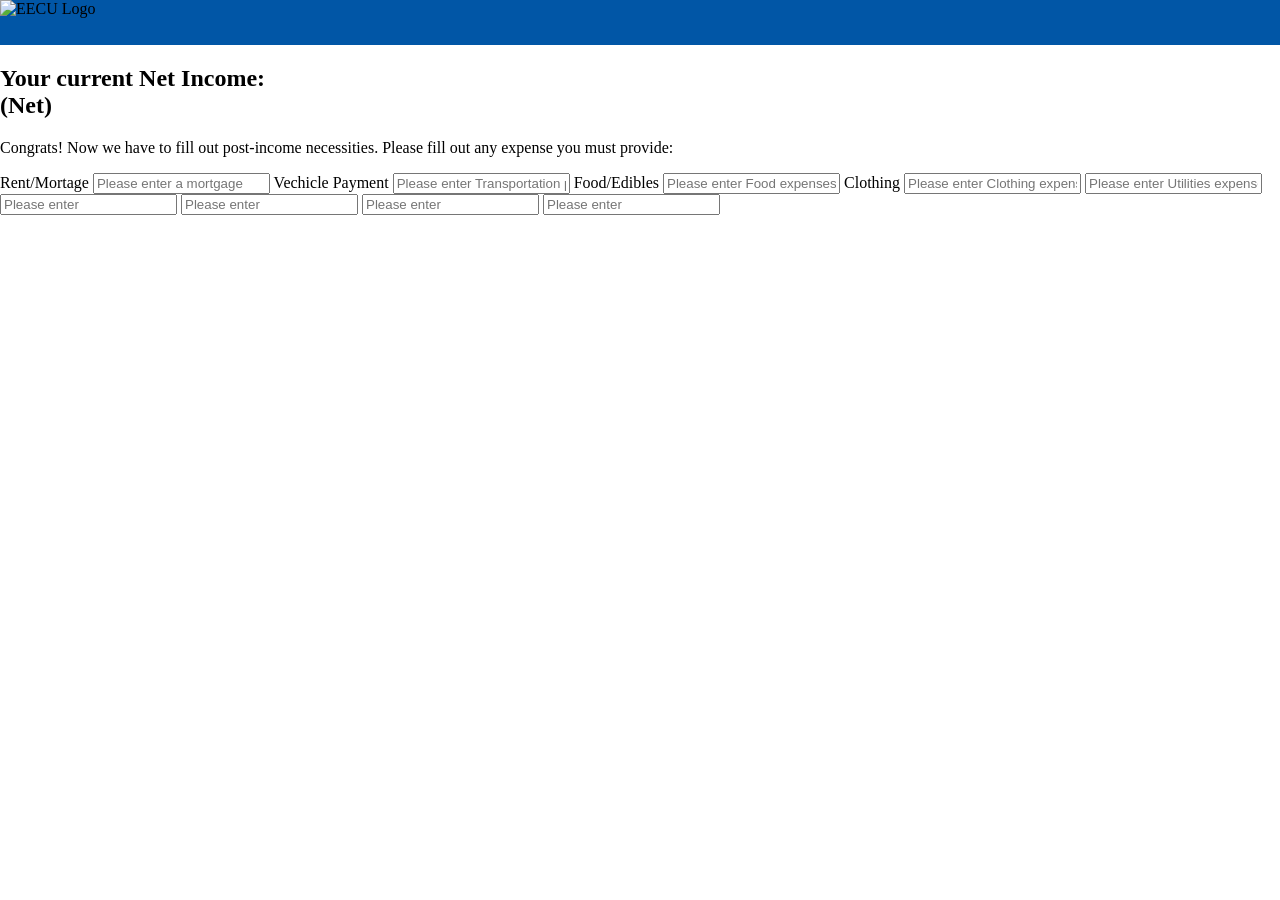
==== expenses.html @ 14a31eae "Merge pull request #1 from Rey-A-Vasquez/main Beginning HTML and CSS" ====
<!DOCTYPE html>
<html lang="en">
<head>
    <meta charset="UTF-8">
    <meta name="viewport" content="width=device-width, initial-scale=1.0">
    <title>Document</title>
    <link rel="stylesheet" href="style.css">
</head>
<body>
    <nav>
        <img src="#" alt="EECU Logo">
    </nav>
    <section>
        <h1>Your current Net Income: <br> (Net)</h1>
        <p>Congrats! Now we have to fill out post-income necessities. Please fill out any expense you must provide:</p>
        <form id="userExpenses">
            <label for="rent">Rent/Mortage</label>
            <input type="text" name="rent" id="rent" class="expenseFormInput" placeholder="Please enter a mortgage"> <!--Add Icons via emojis or img tag-->

            <label for="vehicle">Vechicle Payment</label>
            <input type="text" name="vehicle" id="vehicle" class="expenseFormInput" placeholder="Please enter Transportation payments">
            
            <label for="food">Food/Edibles</label>
            <input type="text" name="food" id="food" class="expenseFormInput" placeholder="Please enter Food expenses">

            <label for="clothing">Clothing</label>
            <input type="text" name="clothing" id="clothing" class="expenseFormInput" placeholder="Please enter Clothing expenses">

            <label for="Utilities"></label>
            <input type="text" name="utilities" id="utilities" class="expenseFormInput" placeholder="Please enter Utilities expenses">

            <label for=""></label>
            <input type="text" name="" id="" class="expenseFormInput" placeholder="Please enter"> <!--Continue adding form informatino and labels-->

            <label for=""></label>
            <input type="text" name="" id="" class="expenseFormInput" placeholder="Please enter">

            <label for=""></label>
            <input type="text" name="" id="" class="expenseFormInput" placeholder="Please enter">

            <label for=""></label>
            <input type="text" name="" id="" class="expenseFormInput" placeholder="Please enter"> <!--Last form may require a button & styling for functionality-->
        </form>
    </section>
    <!--Add Done Button-->
</body>
</html>
---- style.css ----
:root {
    --blue-color: #0156A6
}

body {
    margin: 0;
}
nav {
    background-color: var(--blue-color);
    display: flex;
    height: 5vh;
}
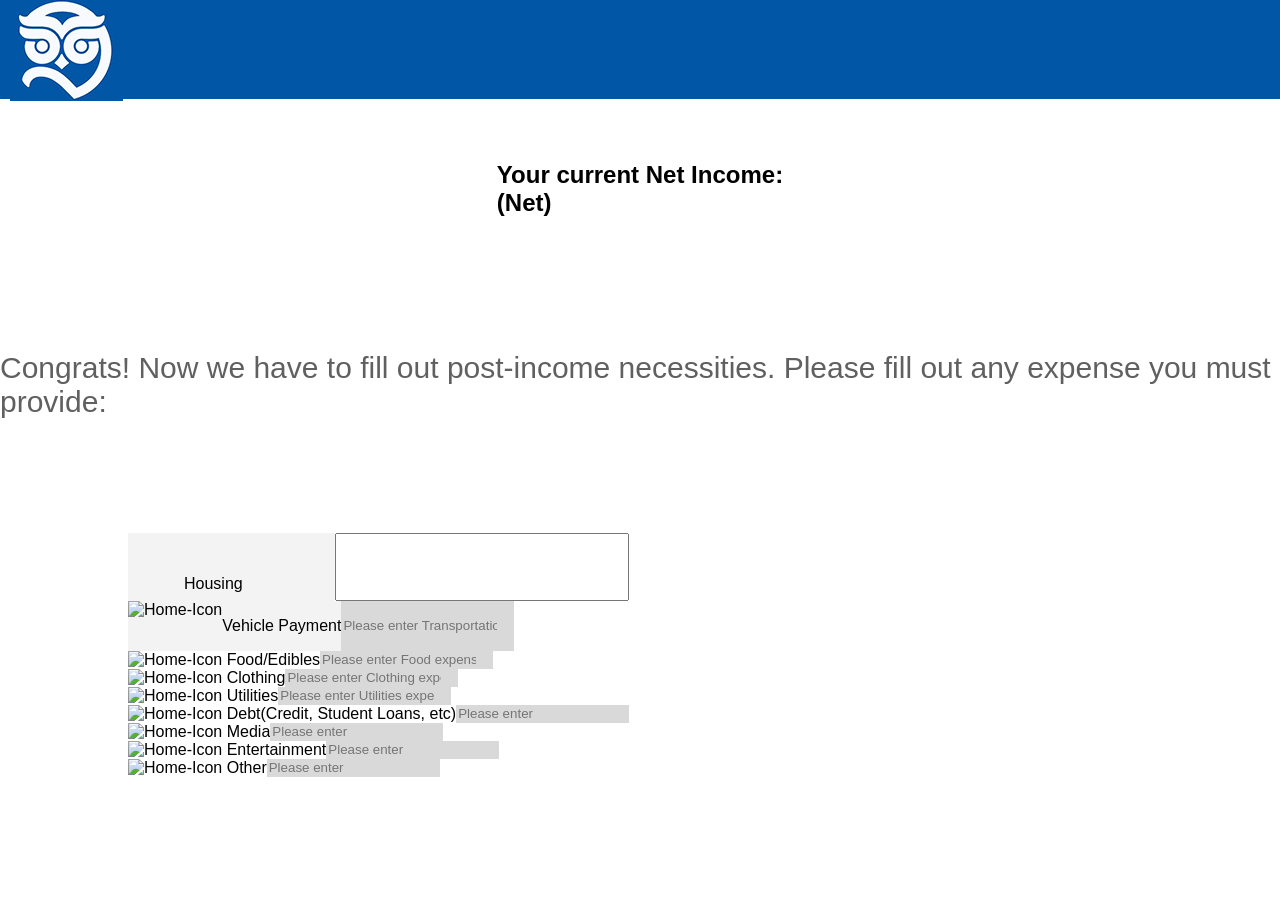
==== commit eb999f5f: "Merge pull request #11 from Randy-146/main Tried to fix input boxes" ====
--- a/expenses.html
+++ b/expenses.html
@@ -1,47 +1,111 @@
 <!DOCTYPE html>
 <html lang="en">
+
 <head>
     <meta charset="UTF-8">
     <meta name="viewport" content="width=device-width, initial-scale=1.0">
     <title>Document</title>
     <link rel="stylesheet" href="style.css">
 </head>
+
 <body>
     <nav>
-        <img src="#" alt="EECU Logo">
+        <a href="index.html" id="income-1">
+            <img src="/IMages/images 1.png" alt="EECU Logo">
+        </a>
     </nav>
-    <section>
+    <section class="net-income">
         <h1>Your current Net Income: <br> (Net)</h1>
         <p>Congrats! Now we have to fill out post-income necessities. Please fill out any expense you must provide:</p>
         <form id="userExpenses">
-            <label for="rent">Rent/Mortage</label>
-            <input type="text" name="rent" id="rent" class="expenseFormInput" placeholder="Please enter a mortgage"> <!--Add Icons via emojis or img tag-->
-
-            <label for="vehicle">Vechicle Payment</label>
-            <input type="text" name="vehicle" id="vehicle" class="expenseFormInput" placeholder="Please enter Transportation payments">
-            
-            <label for="food">Food/Edibles</label>
-            <input type="text" name="food" id="food" class="expenseFormInput" placeholder="Please enter Food expenses">
-
-            <label for="clothing">Clothing</label>
-            <input type="text" name="clothing" id="clothing" class="expenseFormInput" placeholder="Please enter Clothing expenses">
-
-            <label for="Utilities"></label>
-            <input type="text" name="utilities" id="utilities" class="expenseFormInput" placeholder="Please enter Utilities expenses">
-
-            <label for=""></label>
-            <input type="text" name="" id="" class="expenseFormInput" placeholder="Please enter"> <!--Continue adding form informatino and labels-->
-
-            <label for=""></label>
-            <input type="text" name="" id="" class="expenseFormInput" placeholder="Please enter">
-
-            <label for=""></label>
-            <input type="text" name="" id="" class="expenseFormInput" placeholder="Please enter">
-
-            <label for=""></label>
-            <input type="text" name="" id="" class="expenseFormInput" placeholder="Please enter"> <!--Last form may require a button & styling for functionality-->
+            <section class="expenses-column">
+                <div class="row housing">
+                    <label for="">Housing</label>
+                    <input type="number" name="housing">
+                </div>
+                <!--
+            <span class="input-align">
+                <span class="label-box">
+            <label for="rent">
+                <span class="expense-desc">
+                <img src="./IMages/Home.svg" alt="Home-Icon">
+                <p>Rent/Mortage</p>
+            </label>
+        </span>
+            <input type="number" name="rent" id="rent" class="expenseFormInput" placeholder="Please enter a mortgage">
+            </span>
+            <!--Add Icons via emojis or img tag-->
+        <span class="input-align">
+            <span class="label-box">
+            <label for="vehicle">
+                <span class="expense-desc">
+                <img src="./IMages/Car.svg" alt="Home-Icon">
+                <p>Vehicle Payment</p>
+            </span>
+            </label>
+        </span>
+            <input type="number" name="vehicle" id="vehicle" class="expenseFormInput"
+                placeholder="Please enter Transportation payments">
+        </span>
+        <span class="input-align">
+            <label for="food">
+                <img src="./IMages/Shopping cart.svg" alt="Home-Icon">
+                Food/Edibles
+            </label>
+            <input type="number" name="food" id="food" class="expenseFormInput"
+                placeholder="Please enter Food expenses">
+            </span>
+            <span class="input-align">
+            <label for="clothing">
+                <img src="./IMages/Clothing.svg" alt="Home-Icon">
+                Clothing
+            </label>
+            <input type="number" name="clothing" id="clothing" class="expenseFormInput"
+                placeholder="Please enter Clothing expenses">
+            </span>
+            <span class="input-align">
+            <label for="utilities">
+                <img src="./IMages/Utilities.svg" alt="Home-Icon">
+                Utilities
+            </label>
+            <input type="number" name="utilities" id="utilities" class="expenseFormInput"
+                placeholder="Please enter Utilities expenses">
+            </span>
+            <span class="input-align">
+            <label for="debt">
+                <img src="./IMages/Credit card.svg" alt="Home-Icon">
+                Debt(Credit, Student Loans, etc)
+            </label>
+            <input type="number" name="debt" id="debt" class="expenseFormInput" placeholder="Please enter">
+        </span>
+            <!--Continue adding form informatinon and labels-->
+            <span class="input-align">
+            <label for="media">
+                <img src="./IMages/Media.svg" alt="Home-Icon">
+                Media
+            </label>
+            <input type="number" name="media" id="media" class="expenseFormInput" placeholder="Please enter">
+        </span>
+        <span class="input-align">
+            <label for="entertainment">
+                <img src="./IMages/Television.svg" alt="Home-Icon">
+                Entertainment
+            </label>
+            <input type="number" name="entertainment" id="entertainment" class="expenseFormInput"
+                placeholder="Please enter">
+            </span>
+            <span class="input-align">
+            <label for="other">
+                <img src="./IMages/Other.svg" alt="Home-Icon">
+                Other
+            </label>
+            <input type="number" name="other" id="other" class="expenseFormInput" placeholder="Please enter">
+            </span>
+            </section>
+            <!--Last form may require a button & styling for functionality-->
         </form>
     </section>
     <!--Add Done Button-->
 </body>
+
 </html>
--- a/style.css
+++ b/style.css
@@ -1,12 +1,297 @@
-:root {
-    --blue-color: #0156A6
+
+/*Font Setup for buttons*/
+.gabarito-Buttons {
+    font-family: "Gabarito", sans-serif;
+    font-optical-sizing: auto;
+    font-weight: 400;
+    font-style: 51px;
+  }
+
+  .row {
+    display: flex;
+    flex-flow: row nowrap;
+    /* align-items: center; */
+  }
+  
+  .row > label {
+    background-color: var(--light-gray);
+    width: 40%;
+    padding: 0.5rem;
+  }
+
+  .row > label:before {
+    content: "";
+    display: inline-block;
+    width: 3rem;
+    height: 3rem;
+  }
+
+  .row.housing > label:before {
+    background-image: url("./IMages/Home.svg")
+  }
+  
+.row > input {
+    width: 60%;
+}
+
+.gantari-font> {
+    font-family: "Gantari", sans-serif;
+    font-optical-sizing: auto;
+    font-weight: 400;
+    font-style: 13px ;
+  }
+
+  :root {
+    --blue-color: #0156A6;
+    --green-btn: #01A640;
+    --good-outcome: #60FF7D;
+    --grey: #606060;
+    --main-content-border:#E0E0E0;
+    --light-gray: #F3F3F3;
 }
 
 body {
+    
     margin: 0;
+    font-family: 'Gabarito', sans-serif;
 }
 nav {
     background-color: var(--blue-color);
     display: flex;
-    height: 5vh;
+    height: 11vh;
+}
+
+#hero {
+    background-size: 100%;
+    height: 100vh;
+    background-repeat: none;
+    z-index: -1;
+    display: flex;
+    flex-direction: column;
+    justify-content: center;
+    align-items: center;
+
+}
+
+#Hero-Text {
+    height: 410px;
+    width: 576px;
+}
+
+a {
+    text-decoration: none;
+    border-radius: 60px;
+    color: white;
+    height: 12vh;
+    width: 30vw;
+    font-family: "Gabarito";
+    font-size: 51px;
+    outline: none;
+    border: #01A640;
+    text-align: center;
+    line-height: 12vh;
+    background-color: #01A640;
+}
+#beginButton {
+    border-radius: 60px;
+    color: rgb(251, 251, 251);
+    text-size-adjust: 75%;
+}
+
+
+footer {
+   display: flex;
+   justify-content: center;
+   align-items: center;
+   flex: 1;
+   color:white;
+   text-align: center;
+}
+
+#bottom-nav {
+    height: 10vh;
+    width: 100%;
+    background: linear-gradient(90deg, #0076A8, #002E42 100%)
+
+   
+}
+#welcome-screen > a{
+    line-height:7vh;
+    height:7vh;
+}
+
+
+#welcome-screen {
+    font-family: "gantari";
+    display: flex;
+    flex-direction: column;
+    justify-content: space-around;
+    align-items: center;
+    height: 80vh;
+}
+#welcome-screen > h1{
+    font-size:50px;
+}
+
+#welcome-screen > p {
+    color: #606060;
+    font-size:30px;
+}
+
+#nextButton {
+    text-decoration: none;
+    border-radius: 56px;
+    background-color: #01A640;
+    color: white;
+    height: 6vh;
+    width: 12vw;
+    font-family: "Gabarito";
+    font-size: 30px;
+    outline: none;
+    border: #01A640
+}
+
+/*Income Styling*/
+#income {
+    padding: 0;
+    background-color:#d9d9d9;
+    width:32vw;
+    height: 8.5vh;
+    color:#818080;
+}
+.dropdown > select{
+    border:none;
+    padding: 0;
+    font-size:25px;
+    color:#818080;
+    background-color:#d9d9d9;
+    height: 8.5vh;
+    margin-bottom:5vh;
+}
+.net-income {
+    display: flex;
+    flex-direction: column;
+    justify-content: space-around;
+    align-items: center;
+    height: 80vh;
+}
+.net-imcome h1{
+    font-size:50px;
+}
+.net-income > p {
+    color: #606060;
+    font-size:30px;
+}
+#userExpenses{
+    display:flex;
+
+    width: 80vw;
+}
+/* #userExpenses label{
+    width:20%;
+}
+#userExpenses input{
+    width:80%;
+} */
+
+#income-1 {
+    background-color: transparent;
+    margin-left: -14vh;
+}
+
+#careers {
+    display: flex;
+    flex-direction: column;
+    justify-content: space-around;
+    align-items: center;
+
+    height: 10vh;
+}
+
+.expenses-column {
+    display: flex;
+    flex-direction: column;
+}
+
+.input-align {
+    display: flex;
+}
+
+.label-box {
+    Display:flex;
+    background-color:rgba(243, 243, 243, 1)
+}
+
+.expense-desc {
+display:flex;
+background-color: rgba(243, 243, 243, 1)
+}
+
+.expenseFormInput {
+background-color: rgba(217, 217, 217, 1);
+border: none;
+}
+
+/* Desktop */
+.indexBody {
+    background-image: url("/IMages/Hero-Image.png");
+    background-size: cover;
+    background-position: center;
+    background-repeat: no-repeat;
+}
+@media (min-width: 769px) {
+    .indexBody {
+        background-image: url("/IMages/Hero-Image.png");
+        background-size: cover;
+        background-position: center;
+    }
+}
+/* Mobile */
+@media (max-width: 768px) {
+    .indexBody {
+        background-image: url(/IMages/Mobile.png);
+    }
+}
+
+
+/* Next button */
+
+a[href="expenses.html"] {
+    text-decoration: none;
+    border-radius: 56px;
+    background-color: #01A640;
+    color: white;
+    height: 6vh;
+    width: 12vw;
+    font-family: "Gabarito";
+    font-size: 30px;
+    outline: none;
+    border: #01A640;
+    text-align: center;
+    line-height: 6vh;
+    position: absolute;
+    justify-self: flex-end;
+    margin-top: 77vh;
+    border: none;
+}
+
+.dropdown {
+    display: flex;
+    flex-direction: column;
+    justify-content: space-around;
+    align-items: center;
+    width: 12px;
+    height: 80vh;
+    margin-bottom: 40vh;
+    text-decoration: none;
+    border: none;
+}
+
+#salary {
+    display: flex;
+    flex-direction: column;
+    justify-content: space-around;
+    align-items: center;
+    width:47VH;
+    height: 10vh;
 }
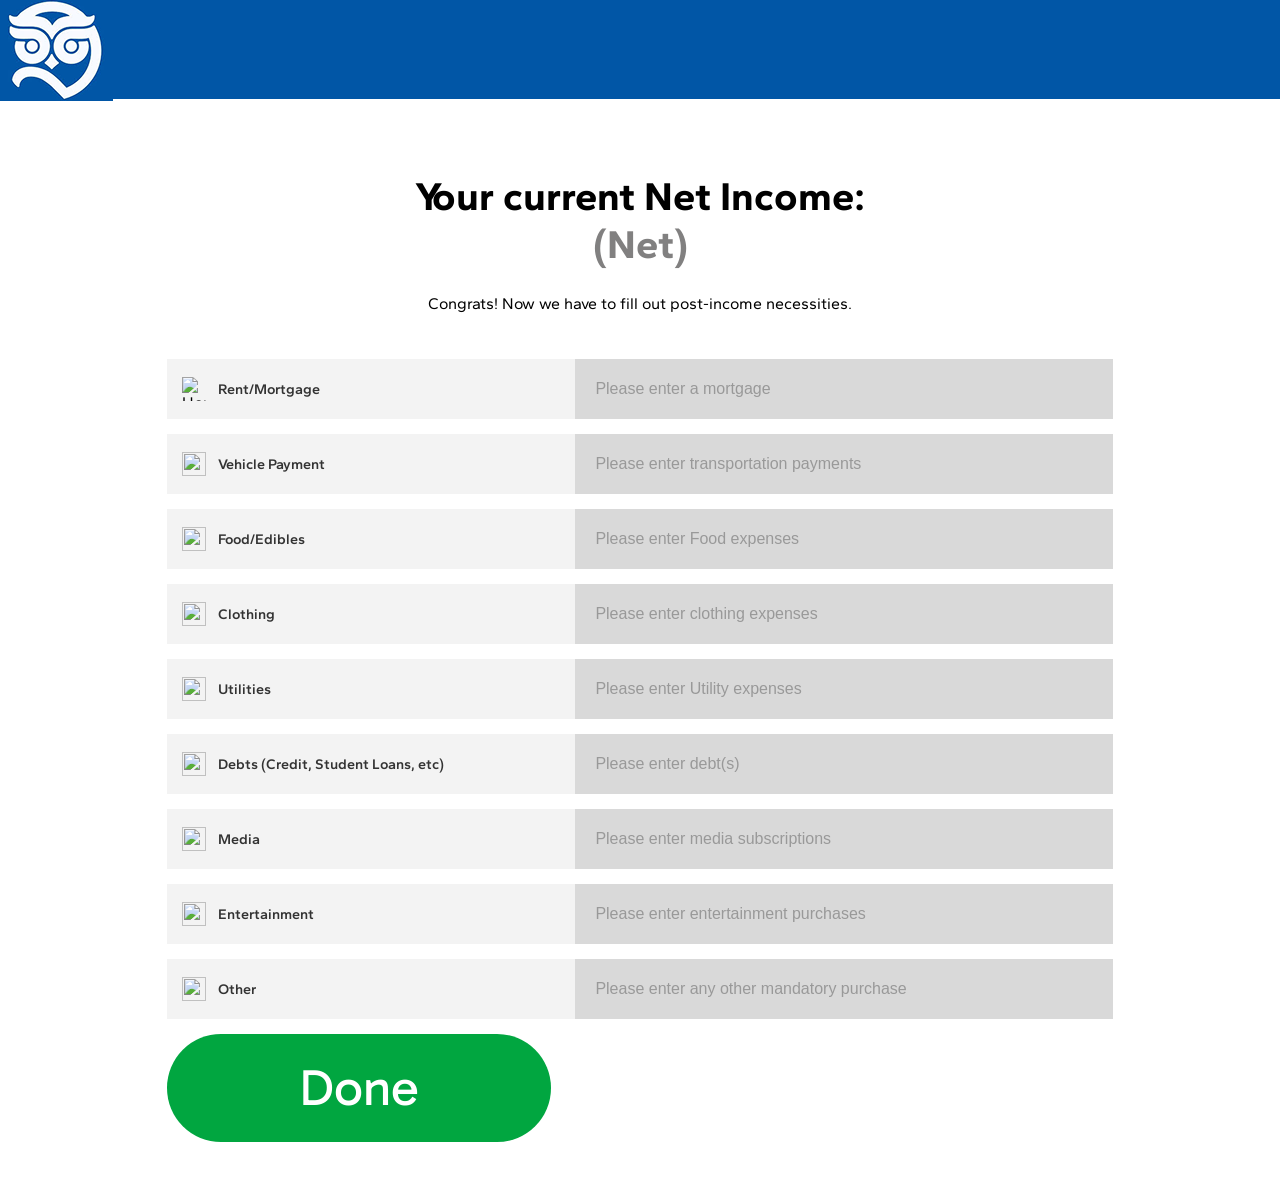
==== commit 27c2271c: "fixing the buttons, and began more of the media queries. I also made the expense inputs." ====
--- a/expenses.html
+++ b/expenses.html
@@ -4,10 +4,11 @@
 <head>
     <meta charset="UTF-8">
     <meta name="viewport" content="width=device-width, initial-scale=1.0">
-    <title>Document</title>
+    <title>Income</title>
     <link rel="stylesheet" href="style.css">
+    <link rel="stylesheet" href="style.css">
+    <link rel="icon" href="/IMages/images 1.png">
 </head>
-
 <body>
     <nav>
         <a href="index.html" id="income-1">
@@ -15,94 +16,83 @@
         </a>
     </nav>
     <section class="net-income">
-        <h1>Your current Net Income: <br> (Net)</h1>
-        <p>Congrats! Now we have to fill out post-income necessities. Please fill out any expense you must provide:</p>
+        <h1>Your current Net Income: <br> <span id="displayNet">(Net)</span></h1>
+        <p>Congrats! Now we have to fill out post-income necessities.</p>
+    
         <form id="userExpenses">
-            <section class="expenses-column">
-                <div class="row housing">
-                    <label for="">Housing</label>
-                    <input type="number" name="housing">
-                </div>
-                <!--
-            <span class="input-align">
-                <span class="label-box">
-            <label for="rent">
-                <span class="expense-desc">
-                <img src="./IMages/Home.svg" alt="Home-Icon">
-                <p>Rent/Mortage</p>
-            </label>
-        </span>
-            <input type="number" name="rent" id="rent" class="expenseFormInput" placeholder="Please enter a mortgage">
-            </span>
-            <!--Add Icons via emojis or img tag-->
-        <span class="input-align">
-            <span class="label-box">
-            <label for="vehicle">
-                <span class="expense-desc">
-                <img src="./IMages/Car.svg" alt="Home-Icon">
-                <p>Vehicle Payment</p>
-            </span>
-            </label>
-        </span>
-            <input type="number" name="vehicle" id="vehicle" class="expenseFormInput"
-                placeholder="Please enter Transportation payments">
-        </span>
-        <span class="input-align">
-            <label for="food">
-                <img src="./IMages/Shopping cart.svg" alt="Home-Icon">
-                Food/Edibles
-            </label>
-            <input type="number" name="food" id="food" class="expenseFormInput"
-                placeholder="Please enter Food expenses">
-            </span>
-            <span class="input-align">
-            <label for="clothing">
-                <img src="./IMages/Clothing.svg" alt="Home-Icon">
-                Clothing
-            </label>
-            <input type="number" name="clothing" id="clothing" class="expenseFormInput"
-                placeholder="Please enter Clothing expenses">
-            </span>
-            <span class="input-align">
-            <label for="utilities">
-                <img src="./IMages/Utilities.svg" alt="Home-Icon">
-                Utilities
-            </label>
-            <input type="number" name="utilities" id="utilities" class="expenseFormInput"
-                placeholder="Please enter Utilities expenses">
-            </span>
-            <span class="input-align">
-            <label for="debt">
-                <img src="./IMages/Credit card.svg" alt="Home-Icon">
-                Debt(Credit, Student Loans, etc)
-            </label>
-            <input type="number" name="debt" id="debt" class="expenseFormInput" placeholder="Please enter">
-        </span>
-            <!--Continue adding form informatinon and labels-->
-            <span class="input-align">
-            <label for="media">
-                <img src="./IMages/Media.svg" alt="Home-Icon">
-                Media
-            </label>
-            <input type="number" name="media" id="media" class="expenseFormInput" placeholder="Please enter">
-        </span>
-        <span class="input-align">
-            <label for="entertainment">
-                <img src="./IMages/Television.svg" alt="Home-Icon">
-                Entertainment
-            </label>
-            <input type="number" name="entertainment" id="entertainment" class="expenseFormInput"
-                placeholder="Please enter">
-            </span>
-            <span class="input-align">
-            <label for="other">
-                <img src="./IMages/Other.svg" alt="Home-Icon">
-                Other
-            </label>
-            <input type="number" name="other" id="other" class="expenseFormInput" placeholder="Please enter">
-            </span>
-            </section>
-            <!--Last form may require a button & styling for functionality-->
+            <div class="expense-row">
+                <label for="rent" class="label-box">
+                    <img src="./IMages/Home.svg" alt="Home">
+                    <span>Rent/Mortgage</span>
+                </label>
+                <input type="number" class="expense-input" placeholder="Please enter a mortgage">
+            </div>
+    
+            <div class="expense-row">
+                <label for="vehicle" class="label-box">
+                    <img src="./IMages/Car.svg">
+                    <span>Vehicle Payment</span>
+                </label>
+                <input type="number" class="expense-input" placeholder="Please enter transportation payments">
+            </div>
+    
+            <div class="expense-row">
+                <label for="food" class="label-box">
+                    <img src="./IMages/Shopping cart.svg">
+                    <span>Food/Edibles</span>
+                </label>
+                <input type="number" class="expense-input" placeholder="Please enter Food expenses">
+            </div>
+
+            <div class="expense-row">
+                <label for="cloths" class="label-box">
+                    <img src="./IMages/Shopping cart.svg">
+                    <span>Clothing</span>
+                </label>
+                <input type="number" class="expense-input" placeholder="Please enter clothing expenses">
+            </div>
+
+            <div class="expense-row">
+                <label for="Utils" class="label-box">
+                    <img src="./IMages/Utilities.svg">
+                    <span>Utilities</span>
+                </label>
+                <input type="number" class="expense-input" placeholder="Please enter Utility expenses">
+            </div>
+            
+            <div class="expense-row">
+                <label for="debts" class="label-box">
+                    <img src="./IMages/Credit card.svg">
+                    <span>Debts (Credit, Student Loans, etc)</span>
+                </label>
+                <input type="number" class="expense-input" placeholder="Please enter debt(s)">
+            </div>
+
+            <div class="expense-row">
+                <label for="media" class="label-box">
+                    <img src="./IMages/Media.svg">
+                    <span>Media</span>
+                </label>
+                <input type="number" class="expense-input" placeholder="Please enter media subscriptions">
+            </div>
+
+            <div class="expense-row">
+                <label for="Entertainment" class="label-box">
+                    <img src="./IMages/Television.svg">
+                    <span>Entertainment</span>
+                </label>
+                <input type="number" class="expense-input" placeholder="Please enter entertainment purchases">
+            </div>
+
+            <div class="expense-row">
+                <label for="other" class="label-box">
+                    <img src="./IMages/Other.svg">
+                    <span>Other</span>
+                </label>
+                <input type="number" class="expense-input" placeholder="Please enter any other mandatory purchase">
+            </div>
+
+            <a href="results.html" class="Btn">Done</a>
         </form>
     </section>
     <!--Add Done Button-->
--- a/style.css
+++ b/style.css
@@ -1,3 +1,5 @@
+@import url('https://fonts.googleapis.com/css2?family=Fugaz+One&family=Gabarito:wght@400..900&family=Gantari:ital,wght@0,100..900;1,100..900&display=swap');
+@import url('https://fonts.googleapis.com/css2?family=Fugaz+One&family=Gabarito:wght@400..900&family=Gantari:ital,wght@0,100..900;1,100..900&display=swap');
 
 /*Font Setup for buttons*/
 .gabarito-Buttons {
@@ -78,7 +80,9 @@
     width: 576px;
 }
 
-a {
+.Btn {
+    display: flex;
+    justify-content: center;
     text-decoration: none;
     border-radius: 60px;
     color: white;
@@ -92,11 +96,11 @@
     line-height: 12vh;
     background-color: #01A640;
 }
-#beginButton {
-    border-radius: 60px;
-    color: rgb(251, 251, 251);
-    text-size-adjust: 75%;
-}
+
+#income-1 {
+    background-color: transparent;
+}
+
 
 
 footer {
@@ -152,69 +156,83 @@
 }
 
 /*Income Styling*/
-#income {
-    padding: 0;
-    background-color:#d9d9d9;
-    width:32vw;
-    height: 8.5vh;
-    color:#818080;
-}
-.dropdown > select{
-    border:none;
-    padding: 0;
-    font-size:25px;
-    color:#818080;
-    background-color:#d9d9d9;
-    height: 8.5vh;
-    margin-bottom:5vh;
-}
 .net-income {
     display: flex;
     flex-direction: column;
-    justify-content: space-around;
-    align-items: center;
-    height: 80vh;
-}
-.net-imcome h1{
-    font-size:50px;
-}
-.net-income > p {
-    color: #606060;
-    font-size:30px;
-}
-#userExpenses{
-    display:flex;
-
-    width: 80vw;
-}
-/* #userExpenses label{
-    width:20%;
-}
-#userExpenses input{
-    width:80%;
-} */
-
-#income-1 {
-    background-color: transparent;
-    margin-left: -14vh;
-}
-
-#careers {
-    display: flex;
-    flex-direction: column;
-    justify-content: space-around;
-    align-items: center;
-
-    height: 10vh;
-}
-
-.expenses-column {
-    display: flex;
-    flex-direction: column;
-}
-
-.input-align {
-    display: flex;
+    align-items: center;
+    text-align: center;
+    padding: 40px 20px;
+    font-family: 'Gantari', sans-serif;
+}
+
+h1 { font-size: 2.5rem; margin-bottom: 10px; }
+#displayNet { color: #818080; }
+
+#userExpenses {
+    width: 100%;
+    max-width: 946px; 
+    margin-top: 30px;
+}
+
+/* The Row Container */
+.expense-row {
+    display: flex;
+    height: 60px;
+    margin-bottom: 15px;
+    overflow: hidden; 
+}
+
+.label-box {
+    display: flex;
+    align-items: center;
+    background-color: #f3f3f3;
+    width: 40%; 
+    padding: 0 15px;
+    cursor: pointer;
+}
+
+.label-box img {
+    width: 24px;
+    height: 24px;
+    margin-right: 12px;
+}
+
+.label-box span {
+    font-size: 0.9rem;
+    font-weight: 600;
+    color: #333;
+    text-align: left;
+}
+
+.expense-input {
+    flex: 1; /* Input takes the rest of the 60% */
+    background-color: #d9d9d9;
+    border: none;
+    padding: 0 20px;
+    font-size: 1rem;
+    color: #555;
+    outline: none;
+}
+
+.expense-input::placeholder {
+    color: #999;
+}
+
+
+#doneButton {
+    background-color: #00a846;
+    color: white;
+    border: none;
+    padding: 15px 100px;
+    border-radius: 50px;
+    font-size: 1.5rem;
+    font-weight: bold;
+    cursor: pointer;
+    margin-top: 40px;
+}
+
+#doneButton:hover {
+    background-color: #008f3b;
 }
 
 .label-box {
@@ -232,45 +250,45 @@
 border: none;
 }
 
-/* Desktop */
+
 .indexBody {
     background-image: url("/IMages/Hero-Image.png");
     background-size: cover;
     background-position: center;
     background-repeat: no-repeat;
 }
-@media (min-width: 769px) {
+
+@media (max-width: 768px) {
     .indexBody {
-        background-image: url("/IMages/Hero-Image.png");
+        background-image: url(/IMages/Mobile.png);
         background-size: cover;
         background-position: center;
     }
-}
-/* Mobile */
-@media (max-width: 768px) {
-    .indexBody {
-        background-image: url(/IMages/Mobile.png);
+    .Btn {
+        font-size: 29px;
+        height: 48px;
+        text-align: center;
+        
     }
-}
-
-
-/* Next button */
+    #Hero-Text {
+        height: 250px;
+        width: 351px;
+    }
+}
 
 a[href="expenses.html"] {
     text-decoration: none;
     border-radius: 56px;
     background-color: #01A640;
     color: white;
-    height: 6vh;
-    width: 12vw;
+    height: 12vh;
+    width: 30vw;
     font-family: "Gabarito";
-    font-size: 30px;
+    font-size: 51px;
     outline: none;
     border: #01A640;
     text-align: center;
-    line-height: 6vh;
     position: absolute;
-    justify-self: flex-end;
     margin-top: 77vh;
     border: none;
 }
--- a/style.css
+++ b/style.css
@@ -1,3 +1,5 @@
+@import url('https://fonts.googleapis.com/css2?family=Fugaz+One&family=Gabarito:wght@400..900&family=Gantari:ital,wght@0,100..900;1,100..900&display=swap');
+@import url('https://fonts.googleapis.com/css2?family=Fugaz+One&family=Gabarito:wght@400..900&family=Gantari:ital,wght@0,100..900;1,100..900&display=swap');
 
 /*Font Setup for buttons*/
 .gabarito-Buttons {
@@ -78,7 +80,9 @@
     width: 576px;
 }
 
-a {
+.Btn {
+    display: flex;
+    justify-content: center;
     text-decoration: none;
     border-radius: 60px;
     color: white;
@@ -92,11 +96,11 @@
     line-height: 12vh;
     background-color: #01A640;
 }
-#beginButton {
-    border-radius: 60px;
-    color: rgb(251, 251, 251);
-    text-size-adjust: 75%;
-}
+
+#income-1 {
+    background-color: transparent;
+}
+
 
 
 footer {
@@ -152,69 +156,83 @@
 }
 
 /*Income Styling*/
-#income {
-    padding: 0;
-    background-color:#d9d9d9;
-    width:32vw;
-    height: 8.5vh;
-    color:#818080;
-}
-.dropdown > select{
-    border:none;
-    padding: 0;
-    font-size:25px;
-    color:#818080;
-    background-color:#d9d9d9;
-    height: 8.5vh;
-    margin-bottom:5vh;
-}
 .net-income {
     display: flex;
     flex-direction: column;
-    justify-content: space-around;
-    align-items: center;
-    height: 80vh;
-}
-.net-imcome h1{
-    font-size:50px;
-}
-.net-income > p {
-    color: #606060;
-    font-size:30px;
-}
-#userExpenses{
-    display:flex;
-
-    width: 80vw;
-}
-/* #userExpenses label{
-    width:20%;
-}
-#userExpenses input{
-    width:80%;
-} */
-
-#income-1 {
-    background-color: transparent;
-    margin-left: -14vh;
-}
-
-#careers {
-    display: flex;
-    flex-direction: column;
-    justify-content: space-around;
-    align-items: center;
-
-    height: 10vh;
-}
-
-.expenses-column {
-    display: flex;
-    flex-direction: column;
-}
-
-.input-align {
-    display: flex;
+    align-items: center;
+    text-align: center;
+    padding: 40px 20px;
+    font-family: 'Gantari', sans-serif;
+}
+
+h1 { font-size: 2.5rem; margin-bottom: 10px; }
+#displayNet { color: #818080; }
+
+#userExpenses {
+    width: 100%;
+    max-width: 946px; 
+    margin-top: 30px;
+}
+
+/* The Row Container */
+.expense-row {
+    display: flex;
+    height: 60px;
+    margin-bottom: 15px;
+    overflow: hidden; 
+}
+
+.label-box {
+    display: flex;
+    align-items: center;
+    background-color: #f3f3f3;
+    width: 40%; 
+    padding: 0 15px;
+    cursor: pointer;
+}
+
+.label-box img {
+    width: 24px;
+    height: 24px;
+    margin-right: 12px;
+}
+
+.label-box span {
+    font-size: 0.9rem;
+    font-weight: 600;
+    color: #333;
+    text-align: left;
+}
+
+.expense-input {
+    flex: 1; /* Input takes the rest of the 60% */
+    background-color: #d9d9d9;
+    border: none;
+    padding: 0 20px;
+    font-size: 1rem;
+    color: #555;
+    outline: none;
+}
+
+.expense-input::placeholder {
+    color: #999;
+}
+
+
+#doneButton {
+    background-color: #00a846;
+    color: white;
+    border: none;
+    padding: 15px 100px;
+    border-radius: 50px;
+    font-size: 1.5rem;
+    font-weight: bold;
+    cursor: pointer;
+    margin-top: 40px;
+}
+
+#doneButton:hover {
+    background-color: #008f3b;
 }
 
 .label-box {
@@ -232,45 +250,45 @@
 border: none;
 }
 
-/* Desktop */
+
 .indexBody {
     background-image: url("/IMages/Hero-Image.png");
     background-size: cover;
     background-position: center;
     background-repeat: no-repeat;
 }
-@media (min-width: 769px) {
+
+@media (max-width: 768px) {
     .indexBody {
-        background-image: url("/IMages/Hero-Image.png");
+        background-image: url(/IMages/Mobile.png);
         background-size: cover;
         background-position: center;
     }
-}
-/* Mobile */
-@media (max-width: 768px) {
-    .indexBody {
-        background-image: url(/IMages/Mobile.png);
+    .Btn {
+        font-size: 29px;
+        height: 48px;
+        text-align: center;
+        
     }
-}
-
-
-/* Next button */
+    #Hero-Text {
+        height: 250px;
+        width: 351px;
+    }
+}
 
 a[href="expenses.html"] {
     text-decoration: none;
     border-radius: 56px;
     background-color: #01A640;
     color: white;
-    height: 6vh;
-    width: 12vw;
+    height: 12vh;
+    width: 30vw;
     font-family: "Gabarito";
-    font-size: 30px;
+    font-size: 51px;
     outline: none;
     border: #01A640;
     text-align: center;
-    line-height: 6vh;
     position: absolute;
-    justify-self: flex-end;
     margin-top: 77vh;
     border: none;
 }
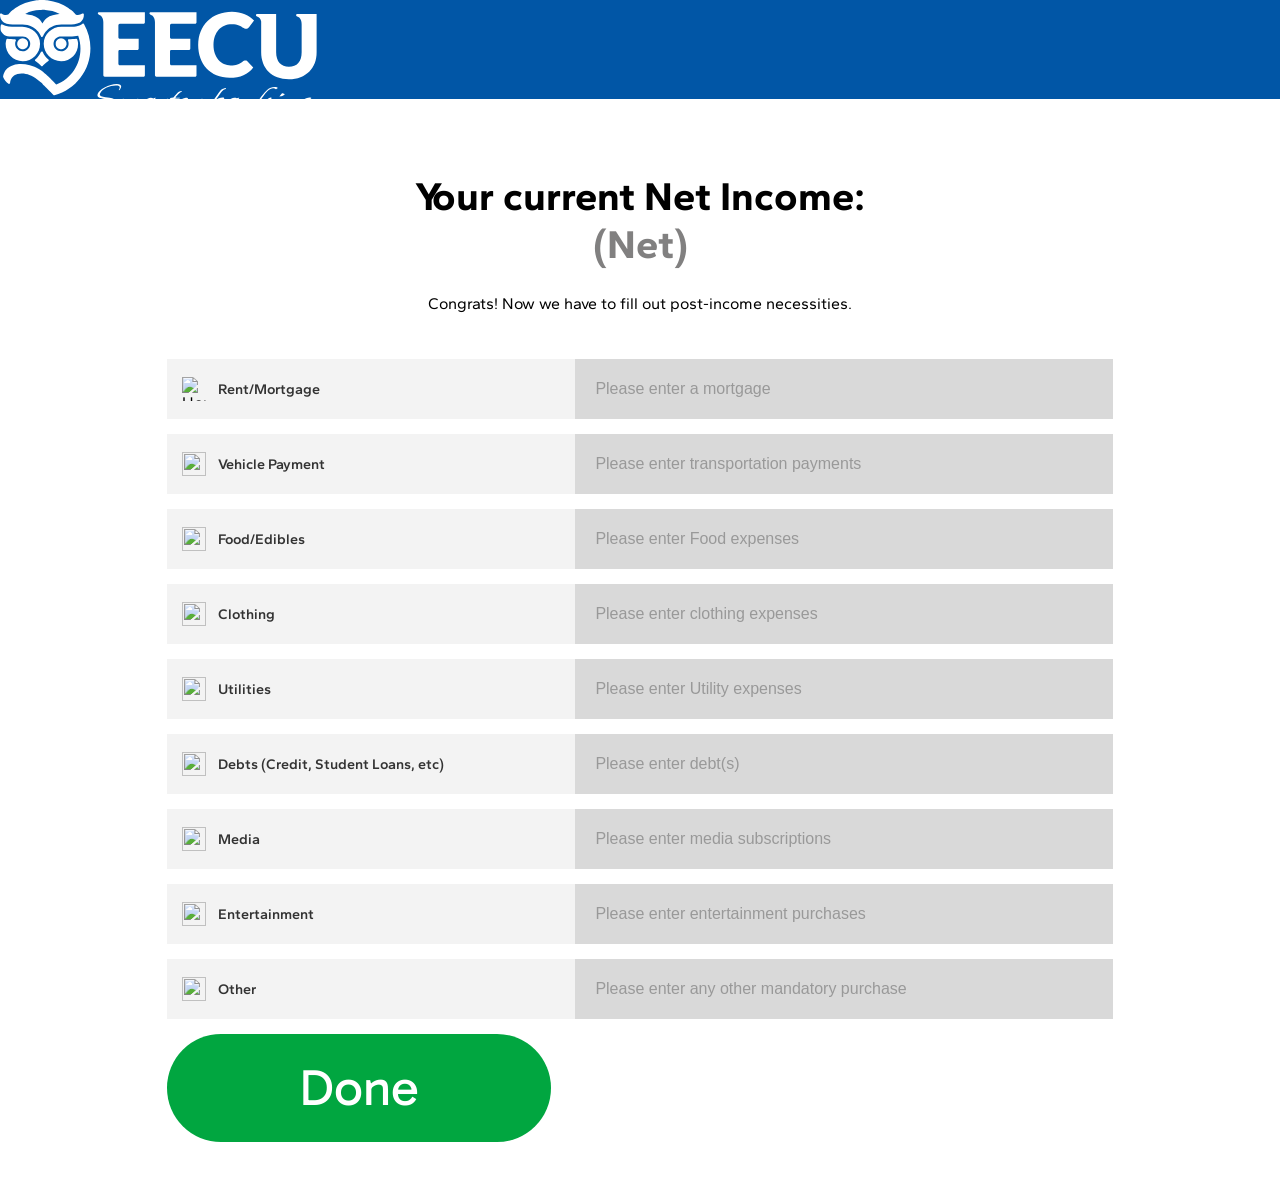
==== commit 56be56ec: "did some mobile porting, and fixed some miscalllaneous problems." ====
--- a/expenses.html
+++ b/expenses.html
@@ -7,12 +7,12 @@
     <title>Income</title>
     <link rel="stylesheet" href="style.css">
     <link rel="stylesheet" href="style.css">
-    <link rel="icon" href="/IMages/images 1.png">
+    <link rel="icon" href="/IMages/logo.webp">
 </head>
 <body>
     <nav>
         <a href="index.html" id="income-1">
-            <img src="/IMages/images 1.png" alt="EECU Logo">
+            <img src="/IMages/images 1.png" id="EECULogo" alt="EECU Logo">
         </a>
     </nav>
     <section class="net-income">
--- a/style.css
+++ b/style.css
@@ -53,7 +53,6 @@
 }
 
 body {
-    
     margin: 0;
     font-family: 'Gabarito', sans-serif;
 }
@@ -76,8 +75,8 @@
 }
 
 #Hero-Text {
-    height: 410px;
-    width: 576px;
+background-size: 100%;
+height: 25vh;
 }
 
 .Btn {
@@ -95,10 +94,6 @@
     text-align: center;
     line-height: 12vh;
     background-color: #01A640;
-}
-
-#income-1 {
-    background-color: transparent;
 }
 
 
@@ -155,6 +150,11 @@
     border: #01A640
 }
 
+
+.grey {
+    color: #606060;
+    font-size: 30px;
+}
 /*Income Styling*/
 .net-income {
     display: flex;
@@ -167,11 +167,67 @@
 
 h1 { font-size: 2.5rem; margin-bottom: 10px; }
 #displayNet { color: #818080; }
+
+.dropdown {
+    display: flex;
+    flex-direction: column;
+    justify-content: space-around;
+    align-items: center;
+    width: 12px;
+    height: 80vh;
+    text-decoration: none;
+    border: none;
+}
+
+#salary {
+    display: flex;
+    flex-direction: column;
+    justify-content: space-around;
+    align-items: center;
+    width:47VH;
+    height: 10vh;
+}
+
+.dropdown > select{
+    border:none;
+    padding: 0;
+    font-size:25px;
+    color:#818080;
+    background-color:#d9d9d9;
+    width:57vh;
+    height: 8.5vh;
+}
+
+#income {
+    border:none;
+    padding: 0;
+    font-size:25px;
+    color:#818080;
+    background-color:#d9d9d9;
+    width:57vh;
+    height: 8.5vh;
+    margin-bottom:5vh;
+}
 
 #userExpenses {
     width: 100%;
     max-width: 946px; 
     margin-top: 30px;
+}
+
+#nextTaxesButton {
+    text-decoration: none;
+    border-radius: 56px;
+    background-color: #01A640;
+    color: white;
+    height: 12vh;
+    width: 30vw;
+    font-family: "Gabarito";
+    font-size: 51px;
+    outline: none;
+    border: #01A640;
+    text-align: center;
+    border: none;
 }
 
 /* The Row Container */
@@ -274,6 +330,23 @@
         height: 250px;
         width: 351px;
     }
+    .label-box span {
+        display: none;
+    }
+    .expense-row {
+        height: 30px;
+    }
+    .expense-input {
+        padding: 90px;
+    }
+    nav {
+        height: 68px;
+    }
+    #EECULogo {
+        background-size: 100%;
+        height: 100px;
+    }
+    
 }
 
 a[href="expenses.html"] {
@@ -288,28 +361,7 @@
     outline: none;
     border: #01A640;
     text-align: center;
-    position: absolute;
     margin-top: 77vh;
     border: none;
 }
 
-.dropdown {
-    display: flex;
-    flex-direction: column;
-    justify-content: space-around;
-    align-items: center;
-    width: 12px;
-    height: 80vh;
-    margin-bottom: 40vh;
-    text-decoration: none;
-    border: none;
-}
-
-#salary {
-    display: flex;
-    flex-direction: column;
-    justify-content: space-around;
-    align-items: center;
-    width:47VH;
-    height: 10vh;
-}
--- a/style.css
+++ b/style.css
@@ -53,7 +53,6 @@
 }
 
 body {
-    
     margin: 0;
     font-family: 'Gabarito', sans-serif;
 }
@@ -76,8 +75,8 @@
 }
 
 #Hero-Text {
-    height: 410px;
-    width: 576px;
+background-size: 100%;
+height: 25vh;
 }
 
 .Btn {
@@ -95,10 +94,6 @@
     text-align: center;
     line-height: 12vh;
     background-color: #01A640;
-}
-
-#income-1 {
-    background-color: transparent;
 }
 
 
@@ -155,6 +150,11 @@
     border: #01A640
 }
 
+
+.grey {
+    color: #606060;
+    font-size: 30px;
+}
 /*Income Styling*/
 .net-income {
     display: flex;
@@ -167,11 +167,67 @@
 
 h1 { font-size: 2.5rem; margin-bottom: 10px; }
 #displayNet { color: #818080; }
+
+.dropdown {
+    display: flex;
+    flex-direction: column;
+    justify-content: space-around;
+    align-items: center;
+    width: 12px;
+    height: 80vh;
+    text-decoration: none;
+    border: none;
+}
+
+#salary {
+    display: flex;
+    flex-direction: column;
+    justify-content: space-around;
+    align-items: center;
+    width:47VH;
+    height: 10vh;
+}
+
+.dropdown > select{
+    border:none;
+    padding: 0;
+    font-size:25px;
+    color:#818080;
+    background-color:#d9d9d9;
+    width:57vh;
+    height: 8.5vh;
+}
+
+#income {
+    border:none;
+    padding: 0;
+    font-size:25px;
+    color:#818080;
+    background-color:#d9d9d9;
+    width:57vh;
+    height: 8.5vh;
+    margin-bottom:5vh;
+}
 
 #userExpenses {
     width: 100%;
     max-width: 946px; 
     margin-top: 30px;
+}
+
+#nextTaxesButton {
+    text-decoration: none;
+    border-radius: 56px;
+    background-color: #01A640;
+    color: white;
+    height: 12vh;
+    width: 30vw;
+    font-family: "Gabarito";
+    font-size: 51px;
+    outline: none;
+    border: #01A640;
+    text-align: center;
+    border: none;
 }
 
 /* The Row Container */
@@ -274,6 +330,23 @@
         height: 250px;
         width: 351px;
     }
+    .label-box span {
+        display: none;
+    }
+    .expense-row {
+        height: 30px;
+    }
+    .expense-input {
+        padding: 90px;
+    }
+    nav {
+        height: 68px;
+    }
+    #EECULogo {
+        background-size: 100%;
+        height: 100px;
+    }
+    
 }
 
 a[href="expenses.html"] {
@@ -288,28 +361,7 @@
     outline: none;
     border: #01A640;
     text-align: center;
-    position: absolute;
     margin-top: 77vh;
     border: none;
 }
 
-.dropdown {
-    display: flex;
-    flex-direction: column;
-    justify-content: space-around;
-    align-items: center;
-    width: 12px;
-    height: 80vh;
-    margin-bottom: 40vh;
-    text-decoration: none;
-    border: none;
-}
-
-#salary {
-    display: flex;
-    flex-direction: column;
-    justify-content: space-around;
-    align-items: center;
-    width:47VH;
-    height: 10vh;
-}
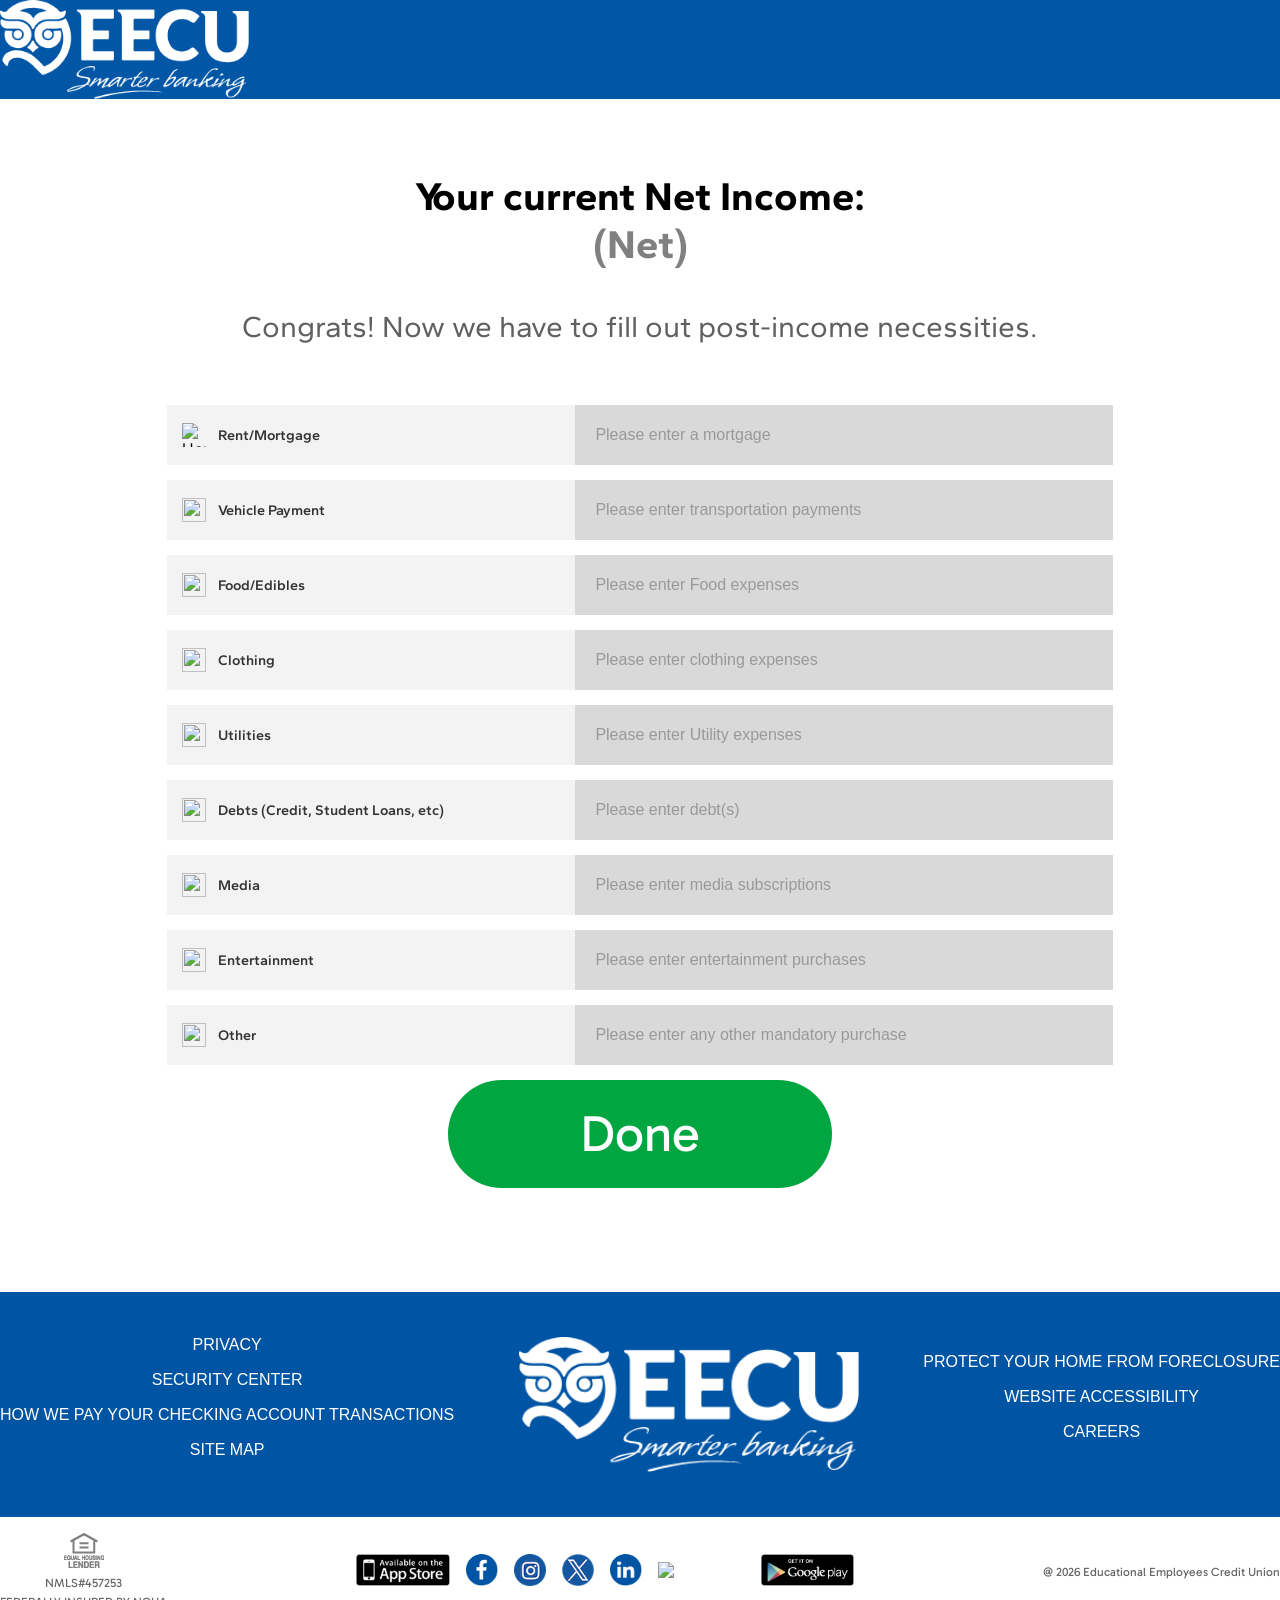
==== commit ee2327ab: "moe stuff. Added footers, fixed a bunch of features, and made two pages more organized, and program-" ====
--- a/expenses.html
+++ b/expenses.html
@@ -17,7 +17,7 @@
     </nav>
     <section class="net-income">
         <h1>Your current Net Income: <br> <span id="displayNet">(Net)</span></h1>
-        <p>Congrats! Now we have to fill out post-income necessities.</p>
+        <p class="mainTxt">Congrats! Now we have to fill out post-income necessities.</p>
     
         <form id="userExpenses">
             <div class="expense-row">
@@ -91,11 +91,42 @@
                 </label>
                 <input type="number" class="expense-input" placeholder="Please enter any other mandatory purchase">
             </div>
-
-            <a href="results.html" class="Btn">Done</a>
         </form>
+        <a href="results.html" class="Btn">Done</a>
     </section>
-    <!--Add Done Button-->
+        <footer>
+      <div id="footerLink">
+        <ul>
+          <li><a href="#">PRIVACY</a></li>
+          <li><a href="#">SECURITY CENTER</a></li>
+          <li><a href="#">HOW WE PAY YOUR CHECKING ACCOUNT TRANSACTIONS</a></li>
+          <li><a href="#">SITE MAP</a></li>
+        </ul>
+        <img src="IMages/images 1.png" alt="logo" />
+        <ul>
+          <li><a href="#">PROTECT YOUR HOME FROM FORECLOSURE</a></li>
+          <li><a href="#">WEBSITE ACCESSIBILITY</a></li>
+          <li><a href="#">CAREERS</a></li>
+        </ul>
+      </div>
+      <div id="footerBottom">
+        <ul>
+          <li><a href="#"><img src="IMages/House.png" alt="Equal housing expense Lender"></a></li>
+          <li><a href="#">NMLS#457253</a></li>
+          <li><a href="#">FEDERALLY INSURED BY NCUA</a></li>
+        </ul>
+        <ul id="footer-apps">
+          <li><a href="#"><img src="IMages/AppStore.png" alt="App Store"></a></li>
+          <li><a href="#"></a><img src="IMages/Facebook.png" alt="App Store"></a></li>
+          <li><a href="#"></a><img src="IMages/Insta.png" alt="App Store"></a></li>
+          <li><a href="#"></a><img src="IMages/X.png" alt="App Store"></a></li>
+          <li><a href="#"></a><img src="IMages/LinkedIn.png" alt="App Store"></a></li>
+          <li><a href="#"></a><img src="IMages/Youtube.png" alt="App Store"></a></li>
+          <li><a href="#"></a><img src="IMages/GooglePlay.png" alt="App Store"></a></li>
+        </ul>
+        <small>@ 2026 Educational Employees Credit Union</small>
+      </div>
+    </footer>
 </body>
 
 </html>
--- a/style.css
+++ b/style.css
@@ -56,10 +56,16 @@
     margin: 0;
     font-family: 'Gabarito', sans-serif;
 }
+
 nav {
     background-color: var(--blue-color);
     display: flex;
     height: 11vh;
+}
+
+#EECULogo {
+background-size: 100%;
+height: 100%;
 }
 
 #hero {
@@ -97,7 +103,6 @@
 }
 
 
-
 footer {
    display: flex;
    justify-content: center;
@@ -110,17 +115,15 @@
 #bottom-nav {
     height: 10vh;
     width: 100%;
-    background: linear-gradient(90deg, #0076A8, #002E42 100%)
-
-   
-}
-#welcome-screen > a{
+    background: linear-gradient(90deg, #0076A8, #002E42 100%)   
+}
+
+#screen > a{
     line-height:7vh;
     height:7vh;
 }
 
-
-#welcome-screen {
+#screen {
     font-family: "gantari";
     display: flex;
     flex-direction: column;
@@ -128,11 +131,12 @@
     align-items: center;
     height: 80vh;
 }
-#welcome-screen > h1{
+
+#screen > h1{
     font-size:50px;
 }
 
-#welcome-screen > p {
+.mainTxt {
     color: #606060;
     font-size:30px;
 }
@@ -150,11 +154,11 @@
     border: #01A640
 }
 
-
 .grey {
-    color: #606060;
-    font-size: 30px;
-}
+    color: #818080;
+    font-size: 25px;
+}
+
 /*Income Styling*/
 .net-income {
     display: flex;
@@ -216,6 +220,8 @@
 }
 
 #nextTaxesButton {
+    display: block;
+    margin: 4rem -2rem;
     text-decoration: none;
     border-radius: 56px;
     background-color: #01A640;
@@ -225,9 +231,9 @@
     font-family: "Gabarito";
     font-size: 51px;
     outline: none;
-    border: #01A640;
+    border: none;
     text-align: center;
-    border: none;
+    cursor: pointer;
 }
 
 /* The Row Container */
@@ -261,7 +267,7 @@
 }
 
 .expense-input {
-    flex: 1; /* Input takes the rest of the 60% */
+    flex: 1; 
     background-color: #d9d9d9;
     border: none;
     padding: 0 20px;
@@ -273,7 +279,6 @@
 .expense-input::placeholder {
     color: #999;
 }
-
 
 #doneButton {
     background-color: #00a846;
@@ -307,47 +312,13 @@
 }
 
 
-.indexBody {
+#indexMain {
     background-image: url("/IMages/Hero-Image.png");
     background-size: cover;
     background-position: center;
     background-repeat: no-repeat;
 }
 
-@media (max-width: 768px) {
-    .indexBody {
-        background-image: url(/IMages/Mobile.png);
-        background-size: cover;
-        background-position: center;
-    }
-    .Btn {
-        font-size: 29px;
-        height: 48px;
-        text-align: center;
-        
-    }
-    #Hero-Text {
-        height: 250px;
-        width: 351px;
-    }
-    .label-box span {
-        display: none;
-    }
-    .expense-row {
-        height: 30px;
-    }
-    .expense-input {
-        padding: 90px;
-    }
-    nav {
-        height: 68px;
-    }
-    #EECULogo {
-        background-size: 100%;
-        height: 100px;
-    }
-    
-}
 
 a[href="expenses.html"] {
     text-decoration: none;
@@ -361,7 +332,131 @@
     outline: none;
     border: #01A640;
     text-align: center;
-    margin-top: 77vh;
-    border: none;
-}
-
+    margin: 4rem auto;
+}
+
+#nextToExpenses {
+    display: none;
+}
+
+#taxBreakdown {
+    margin-bottom: 8rem;
+}
+
+/*Footer Stuff*/
+footer {
+  margin-top: 5%;
+  display: block;
+  unicode-bidi: isolate;
+}
+
+#incoming footer {
+margin: 16rem auto;
+}
+
+ul {
+  list-style-type: none;
+  padding-inline-start: 0;
+}
+
+#footer-apps {
+    display: flex;
+    align-items: center;
+    flex-direction: row;
+    gap: 1rem;
+    margin-top: 1rem;
+}
+
+#footer-apps img {
+  height: 32px;
+}
+
+#footerBottom {
+  display: flex;
+  justify-content: space-between;
+  align-items: center;
+}
+
+#footerBottom ul:first-of-type a, 
+#footerBottom small{
+  text-decoration: none;
+  color: #666;
+  font-size: 12px;
+}
+
+#footerLink {
+  display: flex;
+  justify-content: space-between;
+  background-color: #0054a4;
+  height: 25vh;
+  align-items: center;
+}
+
+#footerLink a {
+  color: white;
+  text-decoration: none;
+  font-family: 'Roboto Condensed', sans-serif;
+  font-weight: 100;
+}
+
+#footerLink img {
+  height: 60%;
+}
+
+#footerLink ul li {
+  margin-bottom: 1rem;
+}
+
+#overlay button{
+  background-color: var(--main-blue);
+  margin: 1vh 2vw;
+  width: 60%;
+  color: white;
+  border-radius: 15px;
+  cursor: pointer;
+  padding: 1.5vh 0;
+  font-weight: 600;
+  font-size: larger;
+}
+
+#overlay button:hover {
+  background-color: var(--darkblue);
+}
+
+@media (max-width: 768px) {
+    .indexBody {
+        background-image: url(/IMages/Mobile.png);
+        background-size: cover;
+        background-position: center;
+    }
+    .Btn {
+        font-size: 29px;
+        height: 48px;
+        text-align: center;
+        
+    }
+    #Hero-Text {
+        height: 250px;
+        width: 351px;
+    }
+    .label-box span {
+        display: none;
+    }
+    .expense-row {
+        height: 30px;
+    }
+    .expense-input {
+        padding: 90px;
+    }
+    nav {
+        height: 68px;
+    }
+    #EECULogo {
+        background-size: 100%;
+        height: 100px;
+    }
+    footer {
+        display: none;
+    }
+
+}
--- a/style.css
+++ b/style.css
@@ -56,10 +56,16 @@
     margin: 0;
     font-family: 'Gabarito', sans-serif;
 }
+
 nav {
     background-color: var(--blue-color);
     display: flex;
     height: 11vh;
+}
+
+#EECULogo {
+background-size: 100%;
+height: 100%;
 }
 
 #hero {
@@ -97,7 +103,6 @@
 }
 
 
-
 footer {
    display: flex;
    justify-content: center;
@@ -110,17 +115,15 @@
 #bottom-nav {
     height: 10vh;
     width: 100%;
-    background: linear-gradient(90deg, #0076A8, #002E42 100%)
-
-   
-}
-#welcome-screen > a{
+    background: linear-gradient(90deg, #0076A8, #002E42 100%)   
+}
+
+#screen > a{
     line-height:7vh;
     height:7vh;
 }
 
-
-#welcome-screen {
+#screen {
     font-family: "gantari";
     display: flex;
     flex-direction: column;
@@ -128,11 +131,12 @@
     align-items: center;
     height: 80vh;
 }
-#welcome-screen > h1{
+
+#screen > h1{
     font-size:50px;
 }
 
-#welcome-screen > p {
+.mainTxt {
     color: #606060;
     font-size:30px;
 }
@@ -150,11 +154,11 @@
     border: #01A640
 }
 
-
 .grey {
-    color: #606060;
-    font-size: 30px;
-}
+    color: #818080;
+    font-size: 25px;
+}
+
 /*Income Styling*/
 .net-income {
     display: flex;
@@ -216,6 +220,8 @@
 }
 
 #nextTaxesButton {
+    display: block;
+    margin: 4rem -2rem;
     text-decoration: none;
     border-radius: 56px;
     background-color: #01A640;
@@ -225,9 +231,9 @@
     font-family: "Gabarito";
     font-size: 51px;
     outline: none;
-    border: #01A640;
+    border: none;
     text-align: center;
-    border: none;
+    cursor: pointer;
 }
 
 /* The Row Container */
@@ -261,7 +267,7 @@
 }
 
 .expense-input {
-    flex: 1; /* Input takes the rest of the 60% */
+    flex: 1; 
     background-color: #d9d9d9;
     border: none;
     padding: 0 20px;
@@ -273,7 +279,6 @@
 .expense-input::placeholder {
     color: #999;
 }
-
 
 #doneButton {
     background-color: #00a846;
@@ -307,47 +312,13 @@
 }
 
 
-.indexBody {
+#indexMain {
     background-image: url("/IMages/Hero-Image.png");
     background-size: cover;
     background-position: center;
     background-repeat: no-repeat;
 }
 
-@media (max-width: 768px) {
-    .indexBody {
-        background-image: url(/IMages/Mobile.png);
-        background-size: cover;
-        background-position: center;
-    }
-    .Btn {
-        font-size: 29px;
-        height: 48px;
-        text-align: center;
-        
-    }
-    #Hero-Text {
-        height: 250px;
-        width: 351px;
-    }
-    .label-box span {
-        display: none;
-    }
-    .expense-row {
-        height: 30px;
-    }
-    .expense-input {
-        padding: 90px;
-    }
-    nav {
-        height: 68px;
-    }
-    #EECULogo {
-        background-size: 100%;
-        height: 100px;
-    }
-    
-}
 
 a[href="expenses.html"] {
     text-decoration: none;
@@ -361,7 +332,131 @@
     outline: none;
     border: #01A640;
     text-align: center;
-    margin-top: 77vh;
-    border: none;
-}
-
+    margin: 4rem auto;
+}
+
+#nextToExpenses {
+    display: none;
+}
+
+#taxBreakdown {
+    margin-bottom: 8rem;
+}
+
+/*Footer Stuff*/
+footer {
+  margin-top: 5%;
+  display: block;
+  unicode-bidi: isolate;
+}
+
+#incoming footer {
+margin: 16rem auto;
+}
+
+ul {
+  list-style-type: none;
+  padding-inline-start: 0;
+}
+
+#footer-apps {
+    display: flex;
+    align-items: center;
+    flex-direction: row;
+    gap: 1rem;
+    margin-top: 1rem;
+}
+
+#footer-apps img {
+  height: 32px;
+}
+
+#footerBottom {
+  display: flex;
+  justify-content: space-between;
+  align-items: center;
+}
+
+#footerBottom ul:first-of-type a, 
+#footerBottom small{
+  text-decoration: none;
+  color: #666;
+  font-size: 12px;
+}
+
+#footerLink {
+  display: flex;
+  justify-content: space-between;
+  background-color: #0054a4;
+  height: 25vh;
+  align-items: center;
+}
+
+#footerLink a {
+  color: white;
+  text-decoration: none;
+  font-family: 'Roboto Condensed', sans-serif;
+  font-weight: 100;
+}
+
+#footerLink img {
+  height: 60%;
+}
+
+#footerLink ul li {
+  margin-bottom: 1rem;
+}
+
+#overlay button{
+  background-color: var(--main-blue);
+  margin: 1vh 2vw;
+  width: 60%;
+  color: white;
+  border-radius: 15px;
+  cursor: pointer;
+  padding: 1.5vh 0;
+  font-weight: 600;
+  font-size: larger;
+}
+
+#overlay button:hover {
+  background-color: var(--darkblue);
+}
+
+@media (max-width: 768px) {
+    .indexBody {
+        background-image: url(/IMages/Mobile.png);
+        background-size: cover;
+        background-position: center;
+    }
+    .Btn {
+        font-size: 29px;
+        height: 48px;
+        text-align: center;
+        
+    }
+    #Hero-Text {
+        height: 250px;
+        width: 351px;
+    }
+    .label-box span {
+        display: none;
+    }
+    .expense-row {
+        height: 30px;
+    }
+    .expense-input {
+        padding: 90px;
+    }
+    nav {
+        height: 68px;
+    }
+    #EECULogo {
+        background-size: 100%;
+        height: 100px;
+    }
+    footer {
+        display: none;
+    }
+
+}
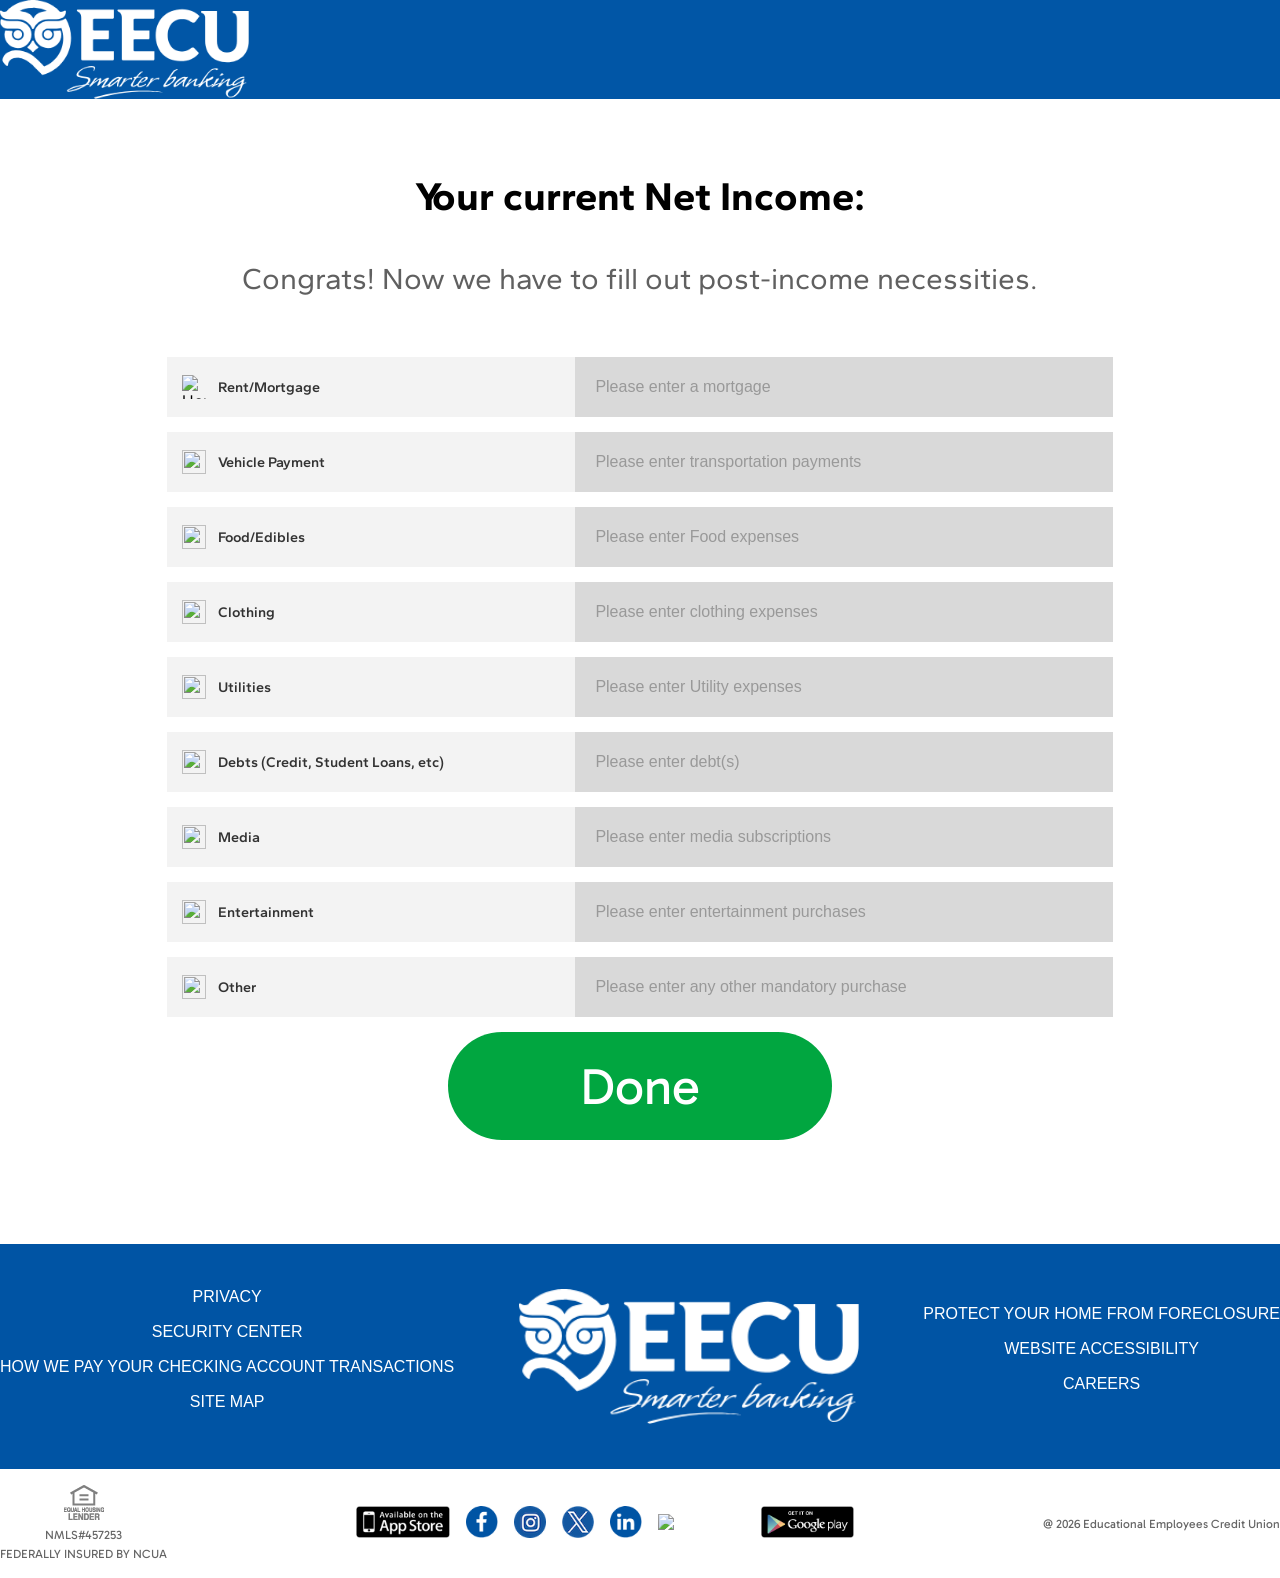
==== commit 2548a6c0: "buncha stuff. added new JS, and finally began the CSS changes for it" ====
--- a/expenses.html
+++ b/expenses.html
@@ -16,7 +16,7 @@
         </a>
     </nav>
     <section class="net-income">
-        <h1>Your current Net Income: <br> <span id="displayNet">(Net)</span></h1>
+        <h1>Your current Net Income: <br><span id="monthlyNetAmount" class="display"></span></h1>
         <p class="mainTxt">Congrats! Now we have to fill out post-income necessities.</p>
     
         <form id="userExpenses">
@@ -25,7 +25,7 @@
                     <img src="./IMages/Home.svg" alt="Home">
                     <span>Rent/Mortgage</span>
                 </label>
-                <input type="number" class="expense-input" placeholder="Please enter a mortgage">
+                <input type="number" id="rent" class="expense-input" placeholder="Please enter a mortgage">
             </div>
     
             <div class="expense-row">
@@ -33,7 +33,7 @@
                     <img src="./IMages/Car.svg">
                     <span>Vehicle Payment</span>
                 </label>
-                <input type="number" class="expense-input" placeholder="Please enter transportation payments">
+                <input type="number" id="vehicle" class="expense-input" placeholder="Please enter transportation payments">
             </div>
     
             <div class="expense-row">
@@ -41,7 +41,7 @@
                     <img src="./IMages/Shopping cart.svg">
                     <span>Food/Edibles</span>
                 </label>
-                <input type="number" class="expense-input" placeholder="Please enter Food expenses">
+                <input type="number" id="food" class="expense-input" placeholder="Please enter Food expenses">
             </div>
 
             <div class="expense-row">
@@ -49,7 +49,7 @@
                     <img src="./IMages/Shopping cart.svg">
                     <span>Clothing</span>
                 </label>
-                <input type="number" class="expense-input" placeholder="Please enter clothing expenses">
+                <input type="number" id="cloths" class="expense-input" placeholder="Please enter clothing expenses">
             </div>
 
             <div class="expense-row">
@@ -57,7 +57,7 @@
                     <img src="./IMages/Utilities.svg">
                     <span>Utilities</span>
                 </label>
-                <input type="number" class="expense-input" placeholder="Please enter Utility expenses">
+                <input type="number" id="Utils" class="expense-input" placeholder="Please enter Utility expenses">
             </div>
             
             <div class="expense-row">
@@ -65,7 +65,7 @@
                     <img src="./IMages/Credit card.svg">
                     <span>Debts (Credit, Student Loans, etc)</span>
                 </label>
-                <input type="number" class="expense-input" placeholder="Please enter debt(s)">
+                <input type="number" id="debts" class="expense-input" placeholder="Please enter debt(s)">
             </div>
 
             <div class="expense-row">
@@ -73,7 +73,7 @@
                     <img src="./IMages/Media.svg">
                     <span>Media</span>
                 </label>
-                <input type="number" class="expense-input" placeholder="Please enter media subscriptions">
+                <input type="number" id="media" class="expense-input" placeholder="Please enter media subscriptions">
             </div>
 
             <div class="expense-row">
@@ -81,7 +81,7 @@
                     <img src="./IMages/Television.svg">
                     <span>Entertainment</span>
                 </label>
-                <input type="number" class="expense-input" placeholder="Please enter entertainment purchases">
+                <input type="number" id="Entertainment" class="expense-input" placeholder="Please enter entertainment purchases">
             </div>
 
             <div class="expense-row">
@@ -89,10 +89,10 @@
                     <img src="./IMages/Other.svg">
                     <span>Other</span>
                 </label>
-                <input type="number" class="expense-input" placeholder="Please enter any other mandatory purchase">
+                <input type="number" id="other" class="expense-input" placeholder="Please enter any other mandatory purchase">
             </div>
         </form>
-        <a href="results.html" class="Btn">Done</a>
+        <button id="calculateExpenses" class="Btn">Done</button>
     </section>
         <footer>
       <div id="footerLink">
@@ -127,6 +127,7 @@
         <small>@ 2026 Educational Employees Credit Union</small>
       </div>
     </footer>
+    <script src="Java.Js"></script>
 </body>
 
 </html>
--- a/style.css
+++ b/style.css
@@ -83,6 +83,13 @@
 #Hero-Text {
 background-size: 100%;
 height: 25vh;
+}
+
+#indexMain {
+    background-image: url("/IMages/Hero-Image.png");
+    background-size: cover;
+    background-position: center;
+    background-repeat: no-repeat;
 }
 
 .Btn {
@@ -170,7 +177,7 @@
 }
 
 h1 { font-size: 2.5rem; margin-bottom: 10px; }
-#displayNet { color: #818080; }
+.display { color: #818080; }
 
 .dropdown {
     display: flex;
@@ -311,14 +318,18 @@
 border: none;
 }
 
-
-#indexMain {
-    background-image: url("/IMages/Hero-Image.png");
-    background-size: cover;
-    background-position: center;
-    background-repeat: no-repeat;
-}
-
+#outcome {
+    display: flex;
+    flex-direction: column;
+    align-items: center;
+}
+
+.bordrline {
+    border-top: 1px solid var(--main-content-border);
+    width: 80%;
+    margin: 2rem auto;
+    background-color:#999
+}
 
 a[href="expenses.html"] {
     text-decoration: none;
--- a/style.css
+++ b/style.css
@@ -83,6 +83,13 @@
 #Hero-Text {
 background-size: 100%;
 height: 25vh;
+}
+
+#indexMain {
+    background-image: url("/IMages/Hero-Image.png");
+    background-size: cover;
+    background-position: center;
+    background-repeat: no-repeat;
 }
 
 .Btn {
@@ -170,7 +177,7 @@
 }
 
 h1 { font-size: 2.5rem; margin-bottom: 10px; }
-#displayNet { color: #818080; }
+.display { color: #818080; }
 
 .dropdown {
     display: flex;
@@ -311,14 +318,18 @@
 border: none;
 }
 
-
-#indexMain {
-    background-image: url("/IMages/Hero-Image.png");
-    background-size: cover;
-    background-position: center;
-    background-repeat: no-repeat;
-}
-
+#outcome {
+    display: flex;
+    flex-direction: column;
+    align-items: center;
+}
+
+.bordrline {
+    border-top: 1px solid var(--main-content-border);
+    width: 80%;
+    margin: 2rem auto;
+    background-color:#999
+}
 
 a[href="expenses.html"] {
     text-decoration: none;
